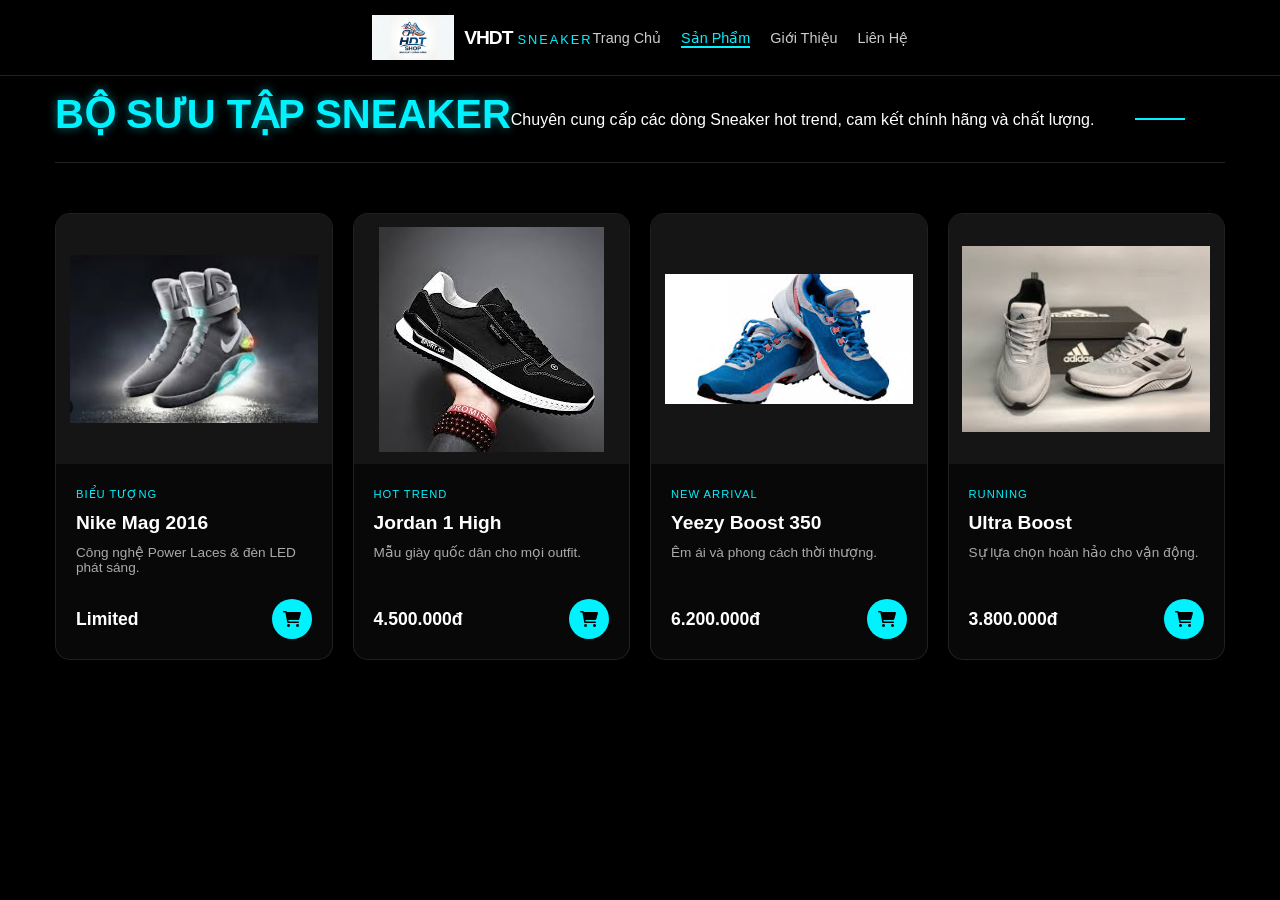
==== sanpham.html @ c606ee08 "Add files via upload" ====
<!DOCTYPE html>
<html lang="vi">
<head>
    <meta charset="UTF-8">
    <meta name="viewport" content="width=device-width, initial-scale=1.0">
    <title>Sản phẩm - VHDT Sneaker</title>
    <link rel="stylesheet" href="styles.css">
    <link rel="stylesheet" href="https://cdnjs.cloudflare.com/ajax/libs/font-awesome/6.0.0/css/all.min.css">
</head>
<body>
    <header>
        <nav class="container">
            <div class="logo-box">
                <a href="index.html">
                    <img src="unnamed.jpg" alt="VHDT SNEAKER" class="logo-img">
                    <span class="logo-text">VHDT<span>SNEAKER</span></span>
                </a>
            </div>

            <input type="checkbox" id="check">
            <label for="check" class="checkbtn">
                <i class="fas fa-bars"></i>
            </label>

            <ul class="nav-menu">
                <li><a href="index.html">Trang Chủ</a></li>
                <li><a href="sanpham.html" class="active">Sản Phẩm</a></li>
                <li><a href="gthieu.html">Giới Thiệu</a></li>
                <li><a href="lienhe.html">Liên Hệ</a></li>
            </ul>
        </nav>
    </header>

    <main class="container">
        <header class="page-header">
            <h1>BỘ SƯU TẬP SNEAKER</h1>
            <p>Chuyên cung cấp các dòng Sneaker hot trend, cam kết chính hãng và chất lượng.</p>
            <div class="line" style="width: 50px; height: 2px; background: #00f2ff; margin: 15px auto;"></div>
        </header>

        <div class="product-grid">
            <div class="product-card">
                <div class="product-img">
                    <img src="z7608213312523_a5ca782886a04989293020ea78845991.jpg" alt="Nike Mag">
                    <div class="img-overlay">
                        <button class="quick-view">Xem nhanh</button>
                    </div>
                </div>
                <div class="product-details">
                    <span class="category">Biểu tượng</span>
                    <h3>Nike Mag 2016</h3>  
                    <p class="desc">Công nghệ Power Laces & đèn LED phát sáng.</p>
                    <div class="price-row">
                        <span class="price">Limited</span>
                        <a href="index.html" class="buy-btn"><i class="fas fa-shopping-cart"></i></a>
                    </div>
                </div>
            </div>

            <div class="product-card">
                <div class="product-img">
                    <img src="36.jpg" alt="Jordan 1 High">
                </div>
                <div class="product-details">
                    <span class="category">Hot Trend</span>
                    <h3>Jordan 1 High</h3>
                    <p class="desc">Mẫu giày quốc dân cho mọi outfit.</p>
                    <div class="price-row">
                        <span class="price">4.500.000đ</span>
                        <a href="#" class="buy-btn"><i class="fas fa-shopping-cart"></i></a>
                    </div>
                </div>
            </div>

            <div class="product-card">
                <div class="product-img">
                    <img src="1111.jpg" alt="Yeezy Boost 350">
                </div>
                <div class="product-details">
                    <span class="category">New Arrival</span>
                    <h3>Yeezy Boost 350</h3>
                    <p class="desc">Êm ái và phong cách thời thượng.</p>
                    <div class="price-row">
                        <span class="price">6.200.000đ</span>
                        <a href="#" class="buy-btn"><i class="fas fa-shopping-cart"></i></a>
                    </div>
                </div>
            </div>

            <div class="product-card">
                <div class="product-img">
                    <img src="tải xuống (2).jpg" alt="Ultra Boost">
                </div>
                <div class="product-details">
                    <span class="category">Running</span>
                    <h3>Ultra Boost</h3>
                    <p class="desc">Sự lựa chọn hoàn hảo cho vận động.</p>
                    <div class="price-row">
                        <span class="price">3.800.000đ</span>
                        <a href="#" class="buy-btn"><i class="fas fa-shopping-cart"></i></a>
                    </div>
                </div>
            </div>
        </div>
    </main>
</body>
</html>
---- styles.css ----
:root {
    --primary-color: #00f2ff; /* Màu xanh LED của Nike Mag */
    --bg-dark: #0a0a0a;
    --text-light: #ffffff;
    --glass-bg: rgba(255, 255, 255, 0.1);
}

body {
    margin: 0;
    font-family: 'Segoe UI', Tahoma, Geneva, Verdana, sans-serif;
    background-color: var(--bg-dark);
    color: var(--text-light);
}

/* Header & Nav */
header {
    padding: 20px 5%;
    display: flex;
    justify-content: space-between;
    align-items: center;
    background: rgba(0, 0, 0, 0.8);
    position: sticky;
    top: 0;
    z-index: 100;
}

.logo {
    font-size: 2rem;
    font-weight: bold;
    color: var(--primary-color);
    text-shadow: 0 0 10px var(--primary-color);
}

nav ul {
    display: flex;
    list-style: none;
    gap: 20px;
}

nav a {
    color: white;
    text-decoration: none;
    transition: 0.3s;
}

nav a:hover {
    color: var(--primary-color);
}

/* Layout chính - Laptop (3-4 cột theo kế hoạch của bạn) */
.container {
    max-width: 1200px;
    margin: 50px auto;
    padding: 20px;
}

.product-display {
    display: grid;
    grid-template-columns: 1.5fr 1fr; /* Bố cục chia cột */
    gap: 40px;
    align-items: center;
}

/* Hiệu ứng hình ảnh */
.product-image {
    position: relative;
    text-align: center;
}

.product-image img {
    width: 100%;
    filter: drop-shadow(0 0 20px rgba(0, 242, 255, 0.3));
    animation: float 3s ease-in-out infinite;
}

@keyframes float {
    0%, 100% { transform: translateY(0); }
    50% { transform: translateY(-20px); }
}

/* Form đặt hàng phong cách Glassmorphism */
.order-form {
    background: var(--glass-bg);
    padding: 30px;
    border-radius: 20px;
    backdrop-filter: blur(10px);
    border: 1px solid rgba(255, 255, 255, 0.1);
}

.input-group {
    margin-bottom: 15px;
}

input, select {
    width: 100%;
    padding: 12px;
    background: rgba(0, 0, 0, 0.5);
    border: 1px solid #333;
    color: white;
    border-radius: 8px;
}

.btn-order {
    width: 100%;
    padding: 15px;
    background: var(--primary-color);
    border: none;
    font-weight: bold;
    cursor: pointer;
    border-radius: 8px;
    transition: 0.3s;
    box-shadow: 0 0 15px var(--primary-color);
}

.btn-order:hover {
    transform: scale(1.02);
    box-shadow: 0 0 25px var(--primary-color);
}

/* RESPONSIVE - Theo yêu cầu trong dự án của bạn */

/* Tablet: Bố cục 2 cột hoặc xếp chồng nhẹ  */
@media (max-width: 992px) {
    .product-display {
        grid-template-columns: 1fr;
    }
}

/* Mobile: Bố cục 1 cột  */
@media (max-width: 600px) {
    nav ul {
        display: none; /* Ẩn menu trên mobile để gọn hơn */
    }
    .container {
        margin: 10px;
    }
}
/* Trang Liên Hệ */
.contact-section {
    display: grid;
    grid-template-columns: 1fr 1fr; /* Laptop/Desktop: 2 cột  */
    gap: 50px;
    background: var(--glass-bg);
    padding: 50px;
    border-radius: 20px;
    border: 1px solid rgba(0, 242, 255, 0.1);
}

.contact-info h2 {
    color: var(--primary-color);
    font-size: 2.5rem;
    margin-bottom: 20px;
}

.info-item {
    display: flex;
    align-items: center;
    gap: 15px;
    margin-bottom: 25px;
    font-size: 1.1rem;
}

.info-item i {
    color: var(--primary-color);
    font-size: 1.5rem;
}

.social-links {
    margin-top: 30px;
    display: flex;
    gap: 20px;
}

.social-links a {
    color: white;
    font-size: 1.8rem;
    transition: 0.3s;
}

.social-links a:hover {
    color: var(--primary-color);
    transform: translateY(-5px);
}

.active {
    color: var(--primary-color) !important;
    border-bottom: 2px solid var(--primary-color);
}

/* Responsive theo đúng cấu trúc của Hưng  */
@media (max-width: 992px) {
    .contact-section {
        grid-template-columns: 1fr; /* Tablet & Mobile: 1-2 cột  */
        padding: 30px;
    }
}

@media (max-width: 600px) {
    .contact-info h2 {
        font-size: 1.8rem;
    }
}
.section-title {
    text-align: center;
    color: var(--primary-color);
    margin-bottom: 40px;
    text-transform: uppercase;
}

.product-grid {
    display: grid;
    /* Laptop/Desktop: 4 cột theo kế hoạch  */
    grid-template-columns: repeat(4, 1fr);
    gap: 25px;
}

.product-card {
    background: var(--glass-bg);
    border-radius: 15px;
    overflow: hidden;
    transition: 0.3s;
    border: 1px solid rgba(255,255,255,0.05);
}

.product-card:hover {
    border-color: var(--primary-color);
    transform: translateY(-10px);
}

.img-container {
    height: 200px;
    background: #1a1a1a;
    display: flex;
    align-items: center;
    justify-content: center;
}

.img-container img {
    max-width: 90%;
    transition: 0.5s;
}

.card-info {
    padding: 20px;
    text-align: center;
}

.btn-detail {
    display: block;
    margin-top: 15px;
    color: var(--primary-color);
    text-decoration: none;
    font-size: 0.9rem;
    border: 1px solid var(--primary-color);
    padding: 8px;
    border-radius: 5px;
}

/* Tablet: 2 cột  */
@media (max-width: 992px) {
    .product-grid { grid-template-columns: repeat(2, 1fr); }
}

/* Mobile: 1 cột  */
@media (max-width: 600px) {
    .product-grid { grid-template-columns: 1fr; }
}
.about-container {
    display: grid;
    grid-template-columns: 1fr 1fr;
    gap: 50px;
    align-items: center;
    line-height: 1.8;
}

blockquote {
    border-left: 4px solid var(--primary-color);
    padding-left: 20px;
    font-style: italic;
    color: var(--primary-color);
    margin: 20px 0;
}

@media (max-width: 768px) {
    .about-container { grid-template-columns: 1fr; }
}
/* Header trang sản phẩm */
.page-header {
    text-align: center;
    margin-bottom: 50px;
}

.page-header h1 {
    font-size: 2.5rem;
    color: var(--primary-color);
    text-shadow: 0 0 10px rgba(0, 242, 255, 0.5);
    margin-bottom: 10px;
}

/* Lưới sản phẩm - Responsive 4 cột  */
.product-grid {
    display: grid;
    grid-template-columns: repeat(4, 1fr);
    gap: 30px;
}

/* Thẻ sản phẩm */
.product-card {
    background: rgba(255, 255, 255, 0.03);
    border-radius: 15px;
    border: 1px solid rgba(255, 255, 255, 0.1);
    overflow: hidden;
    transition: all 0.4s ease;
}

.product-card:hover {
    transform: translateY(-10px);
    border-color: var(--primary-color);
    box-shadow: 0 10px 30px rgba(0, 242, 255, 0.2);
}

/* Khu vực chứa ảnh */
.product-img {
    position: relative;
    height: 250px;
    background: #151515;
    display: flex;
    align-items: center;
    justify-content: center;
}

.product-img img {
    max-width: 90%;
    transition: transform 0.5s ease;
}

.product-card:hover .product-img img {
    transform: scale(1.1) rotate(-5deg);
}

.placeholder-img {
    color: #444;
    font-weight: bold;
}

/* Overlay khi hover */
.img-overlay {
    position: absolute;
    top: 0;
    left: 0;
    width: 100%;
    height: 100%;
    background: rgba(0, 242, 255, 0.1);
    display: flex;
    align-items: center;
    justify-content: center;
    opacity: 0;
    transition: 0.3s;
}

.product-card:hover .img-overlay {
    opacity: 1;
}

/* Chi tiết sản phẩm */
.product-details {
    padding: 20px;
}

.category {
    font-size: 0.7rem;
    text-transform: uppercase;
    color: var(--primary-color);
    letter-spacing: 1px;
}

.product-details h3 {
    margin: 10px 0;
    font-size: 1.2rem;
}

.desc {
    font-size: 0.85rem;
    color: #aaa;
    margin-bottom: 15px;
    height: 40px;
    overflow: hidden;
}

.price-row {
    display: flex;
    justify-content: space-between;
    align-items: center;
}

.price {
    font-weight: bold;
    color: #fff;
    font-size: 1.1rem;
}

.buy-btn {
    background: var(--primary-color);
    color: #000;
    width: 40px;
    height: 40px;
    border-radius: 50%;
    display: flex;
    align-items: center;
    justify-content: center;
    text-decoration: none;
    transition: 0.3s;
}

.buy-btn:hover {
    transform: rotate(360deg);
}

/* RESPONSIVE THEO KẾ HOẠCH DỰ ÁN  */

/* Tablet: 2 cột */
@media (max-width: 992px) {
    .product-grid {
        grid-template-columns: repeat(2, 1fr);
    }
}

/* Mobile: 1 cột */
@media (max-width: 600px) {
    .product-grid {
        grid-template-columns: 1fr;
    }
}
/* Container chính của Banner */
.banner-split {
    display: flex;
    height: 80vh; /* Chiều cao chiếm 80% màn hình */
    position: relative;
    overflow: hidden;
    background-color: #000;
}

/* Các nửa của banner */
.banner-item {
    flex: 1;
    position: relative;
    overflow: hidden;
    cursor: pointer;
}

.banner-item img {
    width: 100%;
    height: 100%;
    object-fit: cover; /* Giúp ảnh không bị méo */
    transition: transform 0.8s cubic-bezier(0.2, 1, 0.3, 1);
}

/* Hiệu ứng phóng to khi hover như các web cao cấp */
.banner-item:hover img {
    transform: scale(1.1);
}

/* Lớp phủ mờ và chữ ẩn hiện khi hover */
.banner-overlay {
    position: absolute;
    top: 0;
    left: 0;
    width: 100%;
    height: 100%;
    background: rgba(0, 0, 0, 0.2);
    display: flex;
    align-items: center;
    justify-content: center;
    opacity: 0;
    transition: 0.5s;
}

.banner-item:hover .banner-overlay {
    opacity: 1;
}

.banner-overlay span {
    color: var(--primary-color);
    border: 1px solid var(--primary-color);
    padding: 10px 20px;
    text-transform: uppercase;
    font-weight: bold;
}

/* Nội dung văn bản trung tâm */
.banner-content {
    position: absolute;
    bottom: 10%;
    left: 50%;
    transform: translateX(-50%);
    text-align: center;
    z-index: 10;
    width: 100%;
}

.banner-content h1 {
    font-size: 4rem;
    margin-bottom: 10px;
    letter-spacing: 5px;
    text-shadow: 2px 2px 10px rgba(0,0,0,0.8);
}

.btn-shop {
    display: inline-block;
    margin-top: 20px;
    padding: 15px 40px;
    background: var(--primary-color);
    color: #000;
    text-decoration: none;
    font-weight: bold;
    border-radius: 5px;
    transition: 0.3s;
}

/* Responsive cho Mobile  */
@media (max-width: 768px) {
    .banner-split {
        flex-direction: column; /* Chuyển thành 1 cột trên điện thoại */
        height: auto;
    }
    .banner-item {
        height: 300px;
    }
    .banner-content h1 {
        font-size: 2.5rem;
    }
}
/* Container chứa Logo */
.logo-container {
    display: flex;
    align-items: center;
}

/* Nếu bạn dùng ảnh Logo */
.logo-img {
    height: 50px; /* Điều chỉnh chiều cao logo của bạn */
    width: auto;
    object-fit: contain;
}

/* Nếu bạn dùng Text Logo (Phong cách mới mẻ) */
.logo-text {
    font-size: 1.8rem;
    font-weight: 800;
    text-decoration: none;
    color: #000; /* Màu đen sang trọng */
    letter-spacing: -1px;
    transition: 0.3s;
}

.logo-text span {
    color: var(--primary-neon); /* Chữ SNEAKER màu xanh neon */
    font-weight: 300;
    margin-left: 5px;
    letter-spacing: 2px;
    font-size: 1rem;
    text-transform: uppercase;
}

/* Hiệu ứng khi hover vào Logo */
.logo-text:hover {
    text-shadow: 0 0 10px rgba(0, 242, 255, 0.5);
    transform: skewX(-10deg); /* Nghiêng nhẹ tạo cảm giác tốc độ */
}

/* Đảm bảo Logo luôn đẹp trên Mobile */
@media (max-width: 600px) {
    .logo-text {
        font-size: 1.4rem;
    }
    .logo-text span {
        display: none; /* Ẩn bớt chữ SNEAKER trên mobile cho gọn */
    }
}
/* ============================================================
   CHỈNH RESPONSIVE THEO KẾ HOẠCH DỰ ÁN VHDT [cite: 34, 40]
   ============================================================ */

/* 1. MÀN HÌNH LAPTOP/DESKTOP (Mặc định) */
.arrival-grid, .product-grid {
    display: grid;
    grid-template-columns: repeat(4, 1fr); /* 4 cột như kế hoạch  */
    gap: 20px;
}

/* 2. MÀN HÌNH TABLET (Dưới 1024px) */
@media (max-width: 1024px) {
    .arrival-grid, .product-grid {
        grid-template-columns: repeat(2, 1fr); /* Chuyển thành 2 cột  */
        gap: 15px;
    }
    
    .container {
        padding: 0 15px;
    }
    
    .banner-content h1 {
        font-size: 3rem; /* Thu nhỏ tiêu đề banner cho vừa màn hình */
    }
}
/* Container chính của Banner - Laptop */
.banner-split {
    display: flex;
    height: 70vh; /* Giảm nhẹ chiều cao để cân đối */
    position: relative;
    overflow: hidden;
    background-color: #000;
}

/* Các nửa của banner */
.banner-item {
    flex: 1;
    position: relative;
}

.banner-item img {
    width: 100%;
    height: 100%;
    object-fit: cover; /* Giữ ảnh luôn lấp đầy khung mà không méo */
}

/* CHỈNH SỬA CHO MOBILE (Dưới 600px) */
@media (max-width: 600px) {
    .banner-split {
        flex-direction: column; /* Xếp chồng 2 ảnh lên nhau  */
        height: auto; /* Quan trọng: Để chiều cao tự động theo ảnh */
    }

    .banner-item {
        width: 100%;
        height: 300px; /* Cố định chiều cao vừa phải cho mỗi ảnh trên điện thoại */
    }

    .banner-item img {
        object-fit: cover; /* Đảm bảo ảnh giày không bị bẹp */
    }

    .banner-content {
        position: relative; /* Đẩy nội dung xuống dưới ảnh cho dễ đọc */
        transform: none;
        left: 0;
        bottom: 0;
        padding: 30px 15px;
        background: #000;
    }

    .banner-content h1 {
        font-size: 2rem;
        letter-spacing: 2px;
    }
}
:root {
    --neon: #00f2ff;
    --dark: #000000;
    --light: #ffffff;
}

* { box-sizing: border-box; margin: 0; padding: 0; }
body { font-family: 'Segoe UI', sans-serif; background: #000; color: #fff; }
.container { max-width: 1200px; margin: 0 auto; padding: 0 15px; }

/* Header & Logo */
header { background: #000; padding: 15px 0; border-bottom: 1px solid #222; position: sticky; top: 0; z-index: 100; }
nav { display: flex; justify-content: space-between; align-items: center; }
.logo-box a { display: flex; align-items: center; text-decoration: none; }
.logo-img { height: 45px; margin-right: 10px; }
.logo-text { color: #fff; font-weight: bold; font-size: 1.2rem; }
.logo-text span { color: var(--neon); font-weight: 300; font-size: 0.8rem; margin-left: 5px; }
.nav-menu { display: flex; list-style: none; gap: 20px; }
.nav-menu a { color: #ccc; text-decoration: none; font-size: 0.9rem; }
.nav-menu a.active, .nav-menu a:hover { color: var(--neon); }

/* Banner Responsive - FIX LỖI Ở ĐÂY */
.hero-banner { position: relative; height: 70vh; overflow: hidden; background: #000; }
.banner-track { display: flex; height: 100%; }
.banner-slide { flex: 1; height: 100%; }
.banner-slide img { width: 100%; height: 100%; object-fit: cover; opacity: 0.7; }

.hero-content { position: absolute; top: 50%; left: 50%; transform: translate(-50%, -50%); text-align: center; width: 100%; }
.hero-content h1 { font-size: 3.5rem; letter-spacing: 5px; }
.btn-main { display: inline-block; margin-top: 20px; padding: 12px 35px; background: var(--neon); color: #000; text-decoration: none; font-weight: bold; border-radius: 5px; }

/* Grid Sản Phẩm */
.new-arrivals { padding: 60px 0; }
.header-center { text-align: center; margin-bottom: 40px; }
.line { width: 40px; height: 2px; background: var(--neon); margin: 10px auto; }
.product-grid { display: grid; grid-template-columns: repeat(4, 1fr); gap: 20px; }
.item { background: #111; padding: 15px; border-radius: 10px; text-align: center; }
.item-img { height: 200px; display: flex; align-items: center; justify-content: center; margin-bottom: 15px; }
.item-img img { max-width: 100%; max-height: 100%; object-fit: contain; }

/* Form */
.order-section { padding: 60px 0; border-top: 1px solid #222; }
.order-container { display: grid; grid-template-columns: 1fr 1fr; gap: 40px; align-items: center; }
.form-box input, .form-box select { width: 100%; padding: 12px; margin-bottom: 15px; background: #222; border: 1px solid #333; color: #fff; border-radius: 5px; }
.form-box button { width: 100%; padding: 15px; background: var(--neon); border: none; font-weight: bold; cursor: pointer; border-radius: 5px; }

/* ==========================================
   MOBILE RESPONSIVE (Sửa lỗi cho Hưng)
   ========================================== */
@media (max-width: 768px) {
    .nav-menu { display: none; } /* Ẩn menu mobile */
    
    /* Chỉnh Banner không bị mất hình */
    .hero-banner { height: 500px; } /* Giảm chiều cao banner trên Mobile */
    .banner-track { flex-direction: column; } /* Xếp dọc 2 ảnh */
    .banner-slide { height: 250px; } /* Mỗi ảnh cao 250px */
    
    .hero-content h1 { font-size: 2rem; }
    
    /* Grid 1 cột */
    .product-grid { grid-template-columns: 1fr; }
    .order-container { grid-template-columns: 1fr; }
}/* Hiện nút 3 gạch trên điện thoại */
.checkbtn {
    display: block; 
    font-size: 30px;
    color: #00f2ff; /* Màu xanh LED Nike Mag bạn thích */
    cursor: pointer;
    z-index: 1100;
}

/* Khi nhấn vào nút 3 gạch thì menu trượt ra */
#check:checked ~ .nav-menu {
    left: 0;
}

/* Sửa lỗi logo có nền trắng bị xấu */
.logo-img {
    mix-blend-mode: screen; /* Giúp xóa nền trắng của ảnhUnnamed.jpg cực nhanh */
    height: 50px;
}
:root {
    --neon: #00f2ff; /* Màu xanh của Nike Mag [cite: 27] */
    --dark: #000;
}

* { box-sizing: border-box; margin: 0; padding: 0; }
body { font-family: 'Segoe UI', sans-serif; background: #000; color: #fff; overflow-x: hidden; }
.container { max-width: 1200px; margin: 0 auto; padding: 0 15px; }

/* Header & Logo */
header { background: #000; padding: 15px 0; border-bottom: 1px solid #222; position: sticky; top: 0; z-index: 1000; }
nav { display: flex; justify-content: space-between; align-items: center; }
.logo-box a { display: flex; align-items: center; text-decoration: none; }
.logo-img { height: 45px; margin-right: 10px; mix-blend-mode: screen; } /* Xóa nền trắng logo */
.logo-text { color: #fff; font-weight: bold; font-size: 1.2rem; text-transform: uppercase; }
.logo-text span { color: var(--neon); font-size: 0.8rem; margin-left: 5px; font-weight: 300; }

/* Menu Laptop */
.nav-menu { display: flex; list-style: none; gap: 20px; }
.nav-menu a { color: #ccc; text-decoration: none; font-size: 0.9rem; transition: 0.3s; }
.nav-menu a.active, .nav-menu a:hover { color: var(--neon); }

/* Nút Hamburger (Mặc định ẩn) */
#check { display: none; }
.checkbtn { font-size: 28px; color: var(--neon); cursor: pointer; display: none; }

/* Banner */
.hero-banner { position: relative; height: 70vh; overflow: hidden; background: #000; }
.banner-track { display: flex; height: 100%; }
.banner-slide { flex: 1; height: 100%; }
.banner-slide img { width: 100%; height: 100%; object-fit: cover; opacity: 0.7; }
.hero-content { position: absolute; top: 50%; left: 50%; transform: translate(-50%, -50%); text-align: center; width: 100%; }
.hero-content h1 { font-size: 3.5rem; letter-spacing: 5px; }
.btn-main { display: inline-block; margin-top: 20px; padding: 12px 35px; background: var(--neon); color: #000; text-decoration: none; font-weight: bold; border-radius: 5px; }

/* Grid Sản Phẩm (4 cột Laptop) [cite: 34] */
.product-grid { display: grid; grid-template-columns: repeat(4, 1fr); gap: 20px; }
.item { background: #111; padding: 20px; border-radius: 10px; text-align: center; }
.item-img img { max-width: 100%; height: auto; }

/* ==========================================
   MOBILE RESPONSIVE (Sửa lỗi cho Hưng)
   ========================================== */
@media (max-width: 768px) {
    .checkbtn { display: block; } /* Hiện nút 3 gạch */

    .nav-menu {
        position: fixed;
        width: 100%;
        height: 100vh;
        background: #000;
        top: 75px;
        left: -100%; /* Giấu menu */
        text-align: center;
        transition: all .5s;
        flex-direction: column;
        padding-top: 50px;
        z-index: 999;
    }

    /* Logic hiện menu khi nhấn */
    #check:checked ~ .nav-menu { left: 0; }
    .nav-menu li { margin: 25px 0; }
    .nav-menu a { font-size: 1.2rem; }

    /* Fix Banner Mobile */
    .hero-banner { height: 500px; }
    .banner-track { flex-direction: column; }
    .banner-slide { height: 250px; }
    .hero-content h1 { font-size: 2rem; }

    /* Grid 1 cột Mobile [cite: 34] */
    .product-grid { grid-template-columns: 1fr; }
    .order-container { grid-template-columns: 1fr; }
}

/* Tablet (2 cột) [cite: 34] */
@media (min-width: 769px) and (max-width: 1024px) {
    .product-grid { grid-template-columns: repeat(2, 1fr); }
}
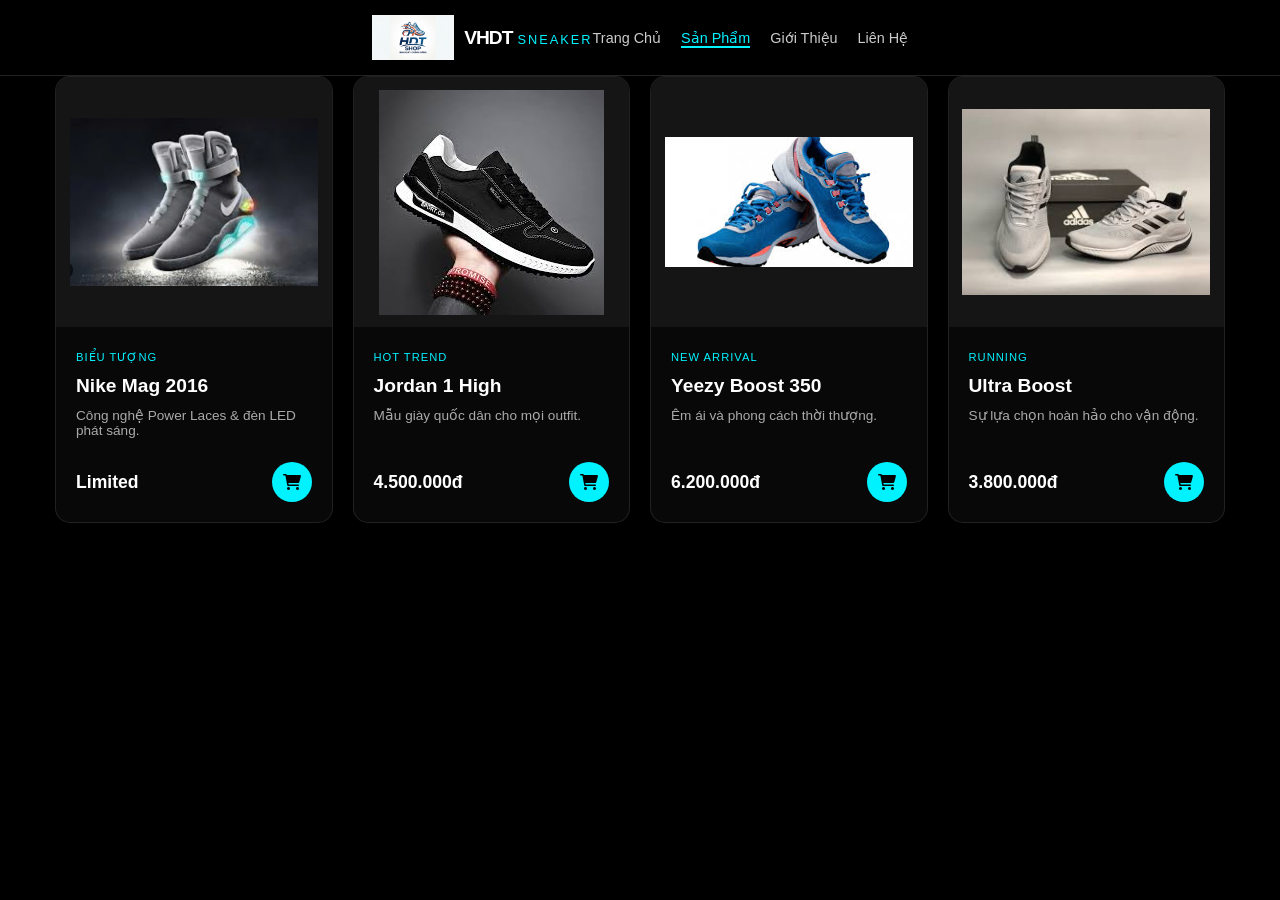
==== commit 807a701b: "Update sanpham.html" ====
--- a/sanpham.html
+++ b/sanpham.html
@@ -32,11 +32,7 @@
     </header>
 
     <main class="container">
-        <header class="page-header">
-            <h1>BỘ SƯU TẬP SNEAKER</h1>
-            <p>Chuyên cung cấp các dòng Sneaker hot trend, cam kết chính hãng và chất lượng.</p>
-            <div class="line" style="width: 50px; height: 2px; background: #00f2ff; margin: 15px auto;"></div>
-        </header>
+      
 
         <div class="product-grid">
             <div class="product-card">
@@ -104,4 +100,5 @@
         </div>
     </main>
 </body>
-</html>+
+</html>
